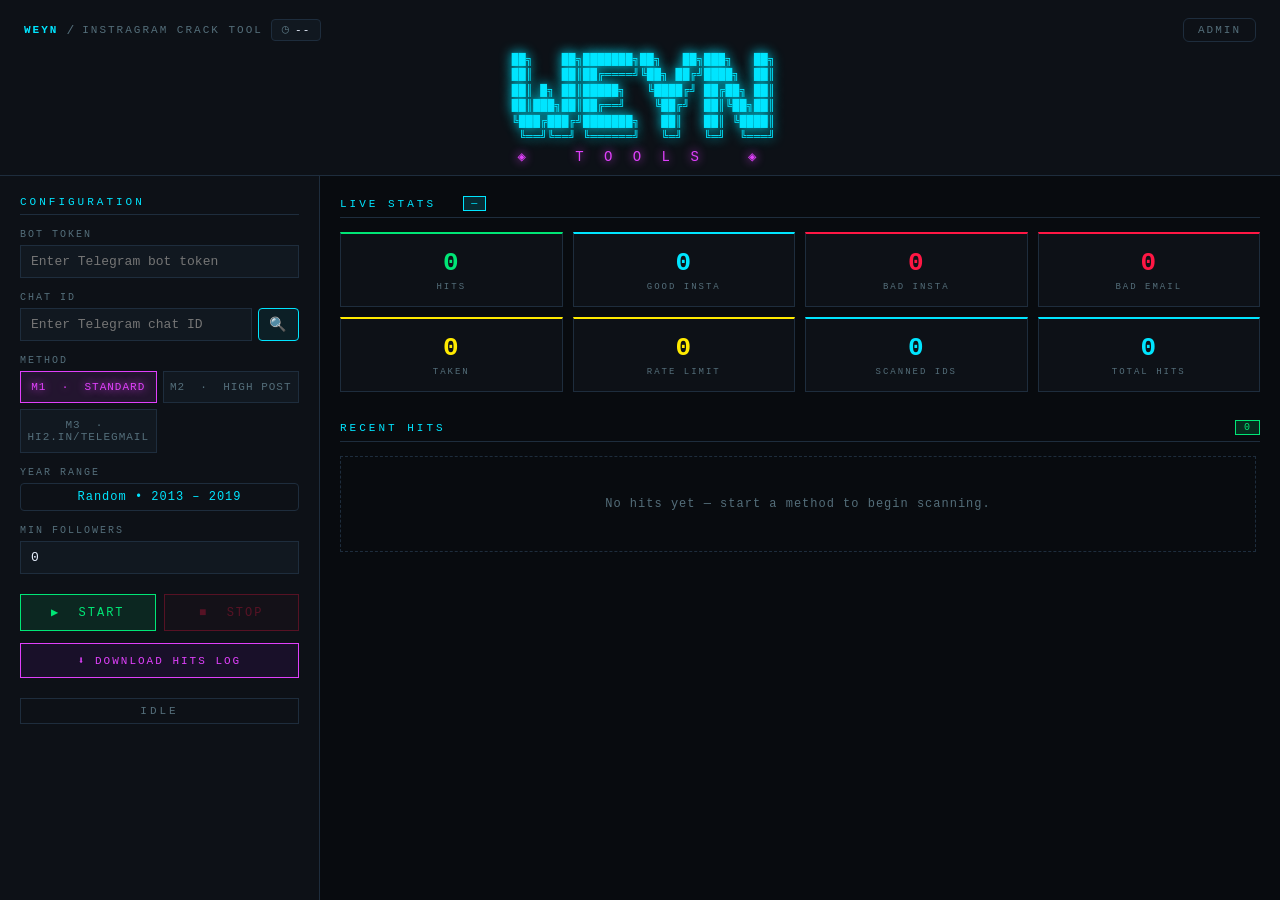
==== templates/index.html @ b4315cb1 "Update selection method label to reflect new domain scanning Modify JavaScript and HTML templates to" ====
<!DOCTYPE html>
<html lang="en">
<head>
  <meta charset="UTF-8" />
  <meta name="viewport" content="width=device-width, initial-scale=1.0" />
  <title>WEYN TOOLS</title>
  <link rel="stylesheet" href="/static/style.css" />
</head>
<body>
  <div class="app">

    <header class="header">
      <div class="header-topbar">
        <div class="key-info-bar">
          <span class="key-info-name" id="keyName">WEYN</span>
          <span class="key-info-sep">/</span>
          <span class="key-info-tools">INSTRAGRAM CRACK TOOL</span>
          <div class="key-timer-badge" id="keyTimerBadge">
            <span class="key-timer-icon">◷</span>
            <span id="keyTimer">--</span>
          </div>
        </div>
        <a href="/admin" class="admin-toggle-btn">ADMIN</a>
      </div>
      <pre class="banner">
 ██╗    ██╗███████╗██╗   ██╗███╗   ██╗
 ██║    ██║██╔════╝╚██╗ ██╔╝████╗  ██║
 ██║ █╗ ██║█████╗   ╚████╔╝ ██╔██╗ ██║
 ██║███╗██║██╔══╝    ╚██╔╝  ██║╚██╗██║
 ╚███╔███╔╝███████╗   ██║   ██║ ╚████║
  ╚══╝╚══╝ ╚══════╝   ╚═╝   ╚═╝  ╚═══╝</pre>
      <div class="banner-sub">◈ &nbsp; T O O L S &nbsp; ◈</div>
    </header>

    <main class="main">

      <!-- ── LEFT PANEL: Config ── -->
      <section class="panel config-panel">

        <div class="section-title">CONFIGURATION</div>

        <div class="form-group">
          <label>BOT TOKEN</label>
          <input type="password" id="token" placeholder="Enter Telegram bot token"
                 autocomplete="off" autocorrect="off" autocapitalize="none" spellcheck="false" />
        </div>

        <div class="form-group">
          <label>CHAT ID</label>
          <div class="chat-id-row">
            <input type="text" id="chat_id" placeholder="Enter Telegram chat ID"
                   autocomplete="off" autocorrect="off" autocapitalize="none" spellcheck="false" />
            <button id="findChatBtn" class="btn btn-find" title="Auto-detect group chat ID">🔍</button>
          </div>
          <div id="chatResults" class="chat-results"></div>
        </div>

        <div class="form-group">
          <label>METHOD</label>
          <div class="method-selector">
            <button class="method-btn active" id="methodBtn1" data-method="1">
              M1 &nbsp;·&nbsp; STANDARD
            </button>
            <button class="method-btn" id="methodBtn2" data-method="2">
              M2 &nbsp;·&nbsp; HIGH POST
            </button>
            <button class="method-btn" id="methodBtn3" data-method="3">
              M3 &nbsp;·&nbsp; HI2.IN/TELEGMAIL
            </button>
          </div>
        </div>

        <div class="form-group" id="yearRangeGroup">
          <label>YEAR RANGE</label>
          <div class="year-badge">Random • 2013 – 2019</div>
        </div>

        <div class="form-group">
          <label id="minLabel">MIN FOLLOWERS</label>
          <input type="number" id="min_followers" value="0" min="0" />
        </div>

        <div class="controls">
          <button id="startBtn" class="btn btn-start">▶&nbsp; START</button>
          <button id="stopBtn"  class="btn btn-stop" disabled>■&nbsp; STOP</button>
        </div>

        <a id="downloadBtn" class="btn btn-download" href="/api/download_hits" download>⬇ DOWNLOAD HITS LOG</a>

        <div id="tgStatus" class="tg-status-bar"></div>
        <div id="statusBar" class="status-bar">IDLE</div>


      </section>

      <!-- ── RIGHT PANEL: Stats + Hits ── -->
      <section class="panel stats-panel">

        <div class="section-title">LIVE STATS &nbsp;<span id="methodBadge" class="badge">—</span></div>

        <div class="stats-grid" id="statsGrid">
          <div class="stat-card green">
            <div class="stat-value" id="s-hits">0</div>
            <div class="stat-label">HITS</div>
          </div>
          <div class="stat-card cyan">
            <div class="stat-value" id="s-good">0</div>
            <div class="stat-label">GOOD INSTA</div>
          </div>
          <div class="stat-card red">
            <div class="stat-value" id="s-bad_insta">0</div>
            <div class="stat-label">BAD INSTA</div>
          </div>
          <div class="stat-card red">
            <div class="stat-value" id="s-bad_email">0</div>
            <div class="stat-label">BAD EMAIL</div>
          </div>
          <div class="stat-card yellow">
            <div class="stat-value" id="s-taken">0</div>
            <div class="stat-label">TAKEN</div>
          </div>
          <div class="stat-card yellow">
            <div class="stat-value" id="s-limit">0</div>
            <div class="stat-label">RATE LIMIT</div>
          </div>
          <div class="stat-card cyan">
            <div class="stat-value" id="s-scanned">0</div>
            <div class="stat-label">SCANNED IDs</div>
          </div>
          <div class="stat-card cyan">
            <div class="stat-value" id="s-total">0</div>
            <div class="stat-label">TOTAL HITS</div>
          </div>
        </div>

        <div class="section-title" style="margin-top:28px">
          RECENT HITS
          <span class="hits-count" id="hitsCount">0</span>
        </div>
        <div class="hits-feed" id="hitsFeed">
          <div class="hits-empty">No hits yet — start a method to begin scanning.</div>
        </div>

      </section>
    </main>
  </div>

  <script src="/static/app.js"></script>
  <script>
    // ── Key expiry countdown ──────────────────────────────
    let _keyExpiry   = null;
    let _redirecting = false;

    const _timerEl  = document.getElementById('keyTimer');
    const _badgeEl  = document.getElementById('keyTimerBadge');

    async function loadKeyInfo() {
      try {
        const res  = await fetch('/api/key_info');
        const data = await res.json();
        if (data.error) { redirectExpired(); return; }
        _keyExpiry = data.expires_at ? new Date(data.expires_at + 'Z') : null;
        if (!_keyExpiry) {
          _timerEl.textContent = 'PENDING';
          _badgeEl.className   = 'key-timer-badge warning';
        }
      } catch(e) {}
    }

    function redirectExpired() {
      if (_redirecting) return;
      _redirecting = true;
      _timerEl.textContent = 'EXPIRED';
      _badgeEl.className   = 'key-timer-badge danger';
      setTimeout(() => { window.location.href = '/gate'; }, 2500);
    }

    function updateTimer() {
      if (!_keyExpiry) return;
      const diff = _keyExpiry - Date.now();
      if (diff <= 0) { redirectExpired(); return; }

      const h = Math.floor(diff / 3600000);
      const m = Math.floor((diff % 3600000) / 60000);
      const s = Math.floor((diff % 60000)   / 1000);
      _timerEl.textContent = `${h}h ${m}m ${s}s`;

      if (diff < 5 * 60 * 1000) {
        _badgeEl.className = 'key-timer-badge danger';
      } else if (diff < 30 * 60 * 1000) {
        _badgeEl.className = 'key-timer-badge warning';
      } else {
        _badgeEl.className = 'key-timer-badge';
      }
    }

    async function checkKeyStillValid() {
      try {
        const res  = await fetch('/api/key_info');
        const data = await res.json();
        if (data.error) { redirectExpired(); return; }
        if (data.expires_at) {
          const newExpiry = new Date(data.expires_at + 'Z');
          if (newExpiry <= new Date()) { redirectExpired(); return; }
          _keyExpiry = newExpiry;
        }
      } catch(e) {}
    }

    loadKeyInfo();
    setInterval(updateTimer, 1000);
    setInterval(checkKeyStillValid, 60000);
  </script>
</body>
</html>
---- static/style.css ----
/* ─── Reset & Base ─── */
*, *::before, *::after { box-sizing: border-box; margin: 0; padding: 0; }

:root {
  --bg:       #080b0f;
  --bg2:      #0d1117;
  --bg3:      #111820;
  --border:   #1e2d3d;
  --cyan:     #00e5ff;
  --magenta:  #e040fb;
  --green:    #00e676;
  --red:      #ff1744;
  --yellow:   #ffea00;
  --white:    #e8f0fe;
  --muted:    #546e7a;
  --font:     'Courier New', Courier, monospace;
}

html, body { height: 100%; }
body {
  background: var(--bg);
  color: var(--white);
  font-family: var(--font);
  font-size: 13px;
  overflow-x: hidden;
}

/* ─── Scrollbar ─── */
::-webkit-scrollbar { width: 6px; }
::-webkit-scrollbar-track { background: var(--bg2); }
::-webkit-scrollbar-thumb { background: var(--border); border-radius: 3px; }

/* ─── App layout ─── */
.app {
  display: flex;
  flex-direction: column;
  min-height: 100vh;
}

/* ─── Header ─── */
.header {
  background: var(--bg2);
  border-bottom: 1px solid var(--border);
  padding: 18px 24px 10px;
  text-align: center;
}
.banner {
  color: var(--cyan);
  font-size: 11px;
  line-height: 1.4;
  letter-spacing: 0.5px;
  text-shadow: 0 0 12px var(--cyan);
  display: inline-block;
}
.banner-sub {
  color: var(--magenta);
  font-size: 14px;
  letter-spacing: 6px;
  margin-top: 4px;
  text-shadow: 0 0 10px var(--magenta);
}

/* ─── Header topbar ─── */
.header-topbar {
  display: flex;
  align-items: center;
  justify-content: space-between;
  margin-bottom: 10px;
}

.key-info-bar {
  display: flex;
  align-items: center;
  gap: 8px;
  font-size: 11px;
}
.key-info-name {
  color: var(--cyan);
  letter-spacing: 2px;
  font-weight: bold;
}
.key-info-sep {
  color: var(--muted);
  font-size: 13px;
}
.key-info-tools {
  color: var(--muted);
  letter-spacing: 2px;
  font-size: 11px;
}

/* ─── Timer badge (topbar) ─── */
.key-timer-badge {
  display: flex;
  align-items: center;
  gap: 5px;
  border: 1px solid var(--border);
  background: var(--bg3);
  padding: 4px 10px;
  border-radius: 4px;
  font-size: 11px;
  letter-spacing: 1px;
  color: var(--white);
  transition: border-color 0.3s, background 0.3s;
}
.key-timer-badge.warning {
  border-color: var(--yellow);
  color: var(--yellow);
}
.key-timer-badge.danger {
  border-color: var(--red);
  color: var(--red);
  animation: blink 1s step-start infinite;
}
.key-timer-icon {
  color: var(--muted);
  font-size: 12px;
  line-height: 1;
}
.key-timer-badge.warning .key-timer-icon { color: var(--yellow); }
.key-timer-badge.danger  .key-timer-icon { color: var(--red); }

@keyframes blink {
  50% { opacity: 0.3; }
}

.admin-toggle-btn {
  background: none;
  border: 1px solid var(--border);
  color: var(--muted);
  font-family: var(--font);
  font-size: 11px;
  letter-spacing: 2px;
  padding: 5px 14px;
  border-radius: 6px;
  text-decoration: none;
  transition: color .2s, border-color .2s;
  white-space: nowrap;
}
.admin-toggle-btn:hover {
  color: var(--cyan);
  border-color: var(--cyan);
}

/* ─── Main grid ─── */
.main {
  display: grid;
  grid-template-columns: 320px 1fr;
  gap: 0;
  flex: 1;
  min-height: 0;
}

/* ─── Panels ─── */
.panel {
  padding: 20px;
  overflow-y: auto;
}
.config-panel {
  background: var(--bg2);
  border-right: 1px solid var(--border);
}
.stats-panel {
  background: var(--bg);
}

/* ─── Section title ─── */
.section-title {
  color: var(--cyan);
  font-size: 11px;
  letter-spacing: 3px;
  text-transform: uppercase;
  border-bottom: 1px solid var(--border);
  padding-bottom: 6px;
  margin-bottom: 14px;
  display: flex;
  align-items: center;
  gap: 8px;
}

/* ─── Method tabs ─── */
.method-tabs {
  display: grid;
  grid-template-columns: 1fr 1fr;
  gap: 6px;
  margin-bottom: 4px;
}
.tab {
  background: var(--bg3);
  border: 1px solid var(--border);
  color: var(--muted);
  padding: 8px 4px;
  cursor: pointer;
  font-family: var(--font);
  font-size: 11px;
  letter-spacing: 1px;
  transition: all 0.15s;
  text-align: center;
}
.tab:hover {
  border-color: var(--cyan);
  color: var(--cyan);
}
.tab.active {
  background: rgba(0, 229, 255, 0.1);
  border-color: var(--cyan);
  color: var(--cyan);
  text-shadow: 0 0 8px var(--cyan);
}
.tab.accurate {
  color: var(--yellow);
}
.tab.accurate.active {
  background: rgba(255, 234, 0, 0.1);
  border-color: var(--yellow);
  color: var(--yellow);
  text-shadow: 0 0 8px var(--yellow);
}

/* ─── Method Selector ─── */
.method-selector {
  display: grid;
  grid-template-columns: 1fr 1fr;
  gap: 6px;
}
.method-btn {
  background: var(--bg3);
  border: 1px solid var(--border);
  color: var(--muted);
  padding: 9px 6px;
  cursor: pointer;
  font-family: var(--font);
  font-size: 11px;
  letter-spacing: 1px;
  transition: all 0.15s;
  text-align: center;
}
.method-btn:hover {
  border-color: var(--magenta);
  color: var(--magenta);
}
.method-btn.active {
  background: rgba(224, 64, 251, 0.1);
  border-color: var(--magenta);
  color: var(--magenta);
  text-shadow: 0 0 8px var(--magenta);
}
.badge-m2 {
  color: var(--magenta) !important;
  border-color: var(--magenta) !important;
  text-shadow: 0 0 6px var(--magenta);
}
.badge-m3 {
  color: #f59e0b !important;
  border-color: #f59e0b !important;
  text-shadow: 0 0 6px #f59e0b;
}

/* ─── Form ─── */
.form-group {
  margin-bottom: 14px;
}
.form-group label {
  display: block;
  font-size: 10px;
  letter-spacing: 2px;
  color: var(--muted);
  margin-bottom: 5px;
  text-transform: uppercase;
}
.form-group input,
.form-group select {
  width: 100%;
  background: var(--bg3);
  border: 1px solid var(--border);
  color: var(--white);
  font-family: var(--font);
  font-size: 13px;
  padding: 8px 10px;
  outline: none;
  transition: border-color 0.15s;
}
.form-group input:focus,
.form-group select:focus {
  border-color: var(--cyan);
  box-shadow: 0 0 6px rgba(0, 229, 255, 0.2);
}
.form-group select option {
  background: var(--bg3);
}

/* ─── Controls ─── */
.controls {
  display: grid;
  grid-template-columns: 1fr 1fr;
  gap: 8px;
  margin-top: 20px;
  margin-bottom: 12px;
}
.btn {
  padding: 10px;
  font-family: var(--font);
  font-size: 12px;
  letter-spacing: 2px;
  cursor: pointer;
  border: 1px solid;
  transition: all 0.15s;
}
.btn-start {
  background: rgba(0, 230, 118, 0.1);
  border-color: var(--green);
  color: var(--green);
}
.btn-start:hover:not(:disabled) {
  background: rgba(0, 230, 118, 0.2);
  box-shadow: 0 0 12px rgba(0, 230, 118, 0.3);
}
.btn-stop {
  background: rgba(255, 23, 68, 0.1);
  border-color: var(--red);
  color: var(--red);
}
.btn-stop:hover:not(:disabled) {
  background: rgba(255, 23, 68, 0.2);
  box-shadow: 0 0 12px rgba(255, 23, 68, 0.3);
}
.btn:disabled {
  opacity: 0.3;
  cursor: not-allowed;
}
.chat-id-row {
  display: flex;
  gap: 6px;
}
.chat-id-row input {
  flex: 1;
}
.btn-find {
  flex-shrink: 0;
  padding: 0 10px;
  font-size: 14px;
  background: rgba(0,188,212,0.08);
  border: 1px solid var(--cyan);
  color: var(--cyan);
  border-radius: 4px;
  cursor: pointer;
  transition: all 0.15s;
}
.btn-find:hover:not(:disabled) {
  background: rgba(0,188,212,0.2);
}
.btn-find:disabled { opacity: 0.3; cursor: not-allowed; }
.chat-results {
  margin-top: 6px;
}
.chat-result-info { font-size: 11px; color: var(--text-dim); }
.chat-result-err  { font-size: 11px; color: var(--red); }
.chat-result-item {
  display: flex;
  align-items: center;
  gap: 6px;
  background: rgba(255,255,255,0.04);
  border: 1px solid rgba(255,255,255,0.08);
  border-radius: 4px;
  padding: 6px 8px;
  margin-top: 4px;
  font-size: 11px;
}
.chat-result-name { color: var(--cyan); font-weight: 600; flex: 1; }
.chat-result-type { color: var(--text-dim); font-size: 10px; }
.chat-result-id   { color: var(--yellow); font-family: monospace; }
.chat-use-btn {
  background: rgba(0,230,118,0.1);
  border: 1px solid var(--green);
  color: var(--green);
  font-size: 10px;
  padding: 2px 8px;
  border-radius: 3px;
  cursor: pointer;
  letter-spacing: 1px;
}
.chat-use-btn:hover { background: rgba(0,230,118,0.2); }
.btn-test {
  width: 100%;
  margin-top: 8px;
  background: rgba(0, 188, 212, 0.08);
  border-color: var(--cyan);
  color: var(--cyan);
  font-size: 11px;
}
.btn-test:hover:not(:disabled) {
  background: rgba(0, 188, 212, 0.18);
  box-shadow: 0 0 10px rgba(0, 188, 212, 0.25);
}
.test-status {
  font-size: 11px;
  margin-top: 6px;
  min-height: 16px;
  text-align: center;
  letter-spacing: 0.5px;
  color: var(--text-dim);
}
.test-status.ok   { color: var(--green); }
.test-status.fail { color: var(--red); }
.year-badge {
  background: var(--panel);
  border: 1px solid var(--border);
  border-radius: 4px;
  padding: 6px 10px;
  font-size: 12px;
  color: var(--cyan);
  letter-spacing: 1px;
  text-align: center;
}
.tg-status-bar {
  font-size: 11px;
  min-height: 14px;
  margin-top: 6px;
  text-align: center;
  letter-spacing: 0.5px;
}
.tg-status-bar.tg-err { color: var(--red); }
.tg-status-bar.tg-ok  { color: var(--green); }
.btn-download {
  display: block;
  width: 100%;
  margin-top: 8px;
  text-align: center;
  text-decoration: none;
  background: rgba(170, 0, 255, 0.08);
  border-color: var(--magenta);
  color: var(--magenta);
  font-size: 11px;
  box-sizing: border-box;
}
.btn-download:hover {
  background: rgba(170, 0, 255, 0.18);
  box-shadow: 0 0 10px rgba(170, 0, 255, 0.25);
}

/* ─── Status bar ─── */
.status-bar {
  text-align: center;
  font-size: 11px;
  letter-spacing: 3px;
  color: var(--muted);
  padding: 6px;
  border: 1px solid var(--border);
}
.status-bar.running {
  color: var(--green);
  border-color: var(--green);
  animation: pulse 2s infinite;
}
@keyframes pulse {
  0%, 100% { opacity: 1; }
  50%       { opacity: 0.5; }
}

/* ─── Stats grid ─── */
.stats-grid {
  display: grid;
  grid-template-columns: repeat(4, 1fr);
  gap: 10px;
}
.stat-card {
  background: var(--bg2);
  border: 1px solid var(--border);
  padding: 14px 10px;
  text-align: center;
  transition: all 0.2s;
}
.stat-card.green  { border-top: 2px solid var(--green); }
.stat-card.cyan   { border-top: 2px solid var(--cyan); }
.stat-card.red    { border-top: 2px solid var(--red); }
.stat-card.yellow { border-top: 2px solid var(--yellow); }
.stat-card.magenta{ border-top: 2px solid var(--magenta); }

.stat-value {
  font-size: 26px;
  font-weight: bold;
  letter-spacing: 1px;
  transition: all 0.3s;
}
.stat-card.green  .stat-value { color: var(--green); }
.stat-card.cyan   .stat-value { color: var(--cyan); }
.stat-card.red    .stat-value { color: var(--red); }
.stat-card.yellow .stat-value { color: var(--yellow); }
.stat-card.magenta .stat-value{ color: var(--magenta); }

.stat-label {
  font-size: 9px;
  letter-spacing: 2px;
  color: var(--muted);
  margin-top: 4px;
  text-transform: uppercase;
}

.stat-card.bump .stat-value {
  transform: scale(1.15);
}

/* ─── Badge ─── */
.badge {
  background: rgba(0, 229, 255, 0.15);
  color: var(--cyan);
  border: 1px solid var(--cyan);
  padding: 1px 7px;
  font-size: 10px;
  letter-spacing: 1px;
}
.hits-count {
  margin-left: auto;
  background: rgba(0, 230, 118, 0.15);
  color: var(--green);
  border: 1px solid var(--green);
  padding: 1px 8px;
  font-size: 10px;
  letter-spacing: 1px;
}

/* ─── Hits feed ─── */
.hits-feed {
  display: flex;
  flex-direction: column;
  gap: 10px;
  max-height: 480px;
  overflow-y: auto;
  padding-right: 4px;
}
.hits-empty {
  color: var(--muted);
  text-align: center;
  padding: 40px 20px;
  border: 1px dashed var(--border);
  font-size: 12px;
  letter-spacing: 1px;
}
.hit-card {
  background: var(--bg2);
  border: 1px solid var(--border);
  border-left: 3px solid var(--green);
  padding: 12px 14px;
  animation: slideIn 0.3s ease;
}
@keyframes slideIn {
  from { opacity: 0; transform: translateX(-10px); }
  to   { opacity: 1; transform: translateX(0); }
}
.hit-card .hit-username {
  color: var(--cyan);
  font-size: 13px;
  font-weight: bold;
  letter-spacing: 1px;
  display: flex;
  align-items: center;
  gap: 8px;
}
.hit-posts-badge {
  font-size: 10px;
  font-weight: 600;
  letter-spacing: 0.5px;
  color: var(--green);
  background: rgba(0,255,136,0.08);
  border: 1px solid rgba(0,255,136,0.25);
  padding: 1px 7px;
  border-radius: 20px;
}
.hit-card .hit-email {
  color: var(--green);
  font-size: 12px;
  margin-top: 2px;
}
.hit-card .hit-meta {
  color: var(--muted);
  font-size: 11px;
  margin-top: 4px;
  letter-spacing: 0.5px;
}

/* ─── Key Expiry Timer Card ─── */
.expiry-card {
  margin-top: 14px;
  border: 1px solid var(--green);
  background: rgba(0, 230, 118, 0.05);
  padding: 14px 16px 12px;
  text-align: center;
  transition: border-color 0.4s, background 0.4s;
}
.expiry-card.warning {
  border-color: var(--yellow);
  background: rgba(255, 234, 0, 0.05);
}
.expiry-card.danger {
  border-color: var(--red);
  background: rgba(255, 23, 68, 0.07);
  animation: pulse 1s infinite;
}
.expiry-label {
  font-size: 9px;
  letter-spacing: 3px;
  color: var(--muted);
  text-transform: uppercase;
  margin-bottom: 6px;
}
.expiry-countdown {
  font-size: 28px;
  font-weight: bold;
  letter-spacing: 3px;
  color: var(--green);
  font-family: var(--font);
  transition: color 0.4s;
  line-height: 1;
}
.expiry-countdown.warning { color: var(--yellow); }
.expiry-countdown.danger  {
  color: var(--red);
  animation: blink 1s step-start infinite;
}
.expiry-bar-track {
  margin: 10px 0 8px;
  height: 4px;
  background: var(--border);
  border-radius: 2px;
  overflow: hidden;
}
.expiry-bar-fill {
  height: 100%;
  width: 100%;
  background: var(--green);
  border-radius: 2px;
  transition: width 1s linear, background 0.4s;
}
.expiry-card.warning .expiry-bar-fill { background: var(--yellow); }
.expiry-card.danger  .expiry-bar-fill { background: var(--red); }
.expiry-key-name {
  font-size: 10px;
  letter-spacing: 2px;
  color: var(--muted);
  margin-top: 2px;
}

/* ─── Responsive ─── */
@media (max-width: 900px) {
  .main { grid-template-columns: 1fr; }
  .config-panel { border-right: none; border-bottom: 1px solid var(--border); }
  .stats-grid { grid-template-columns: repeat(2, 1fr); }
}
@media (max-width: 500px) {
  .method-tabs { grid-template-columns: 1fr 1fr; }
  .stats-grid  { grid-template-columns: repeat(2, 1fr); }
  .banner { font-size: 8px; }
}
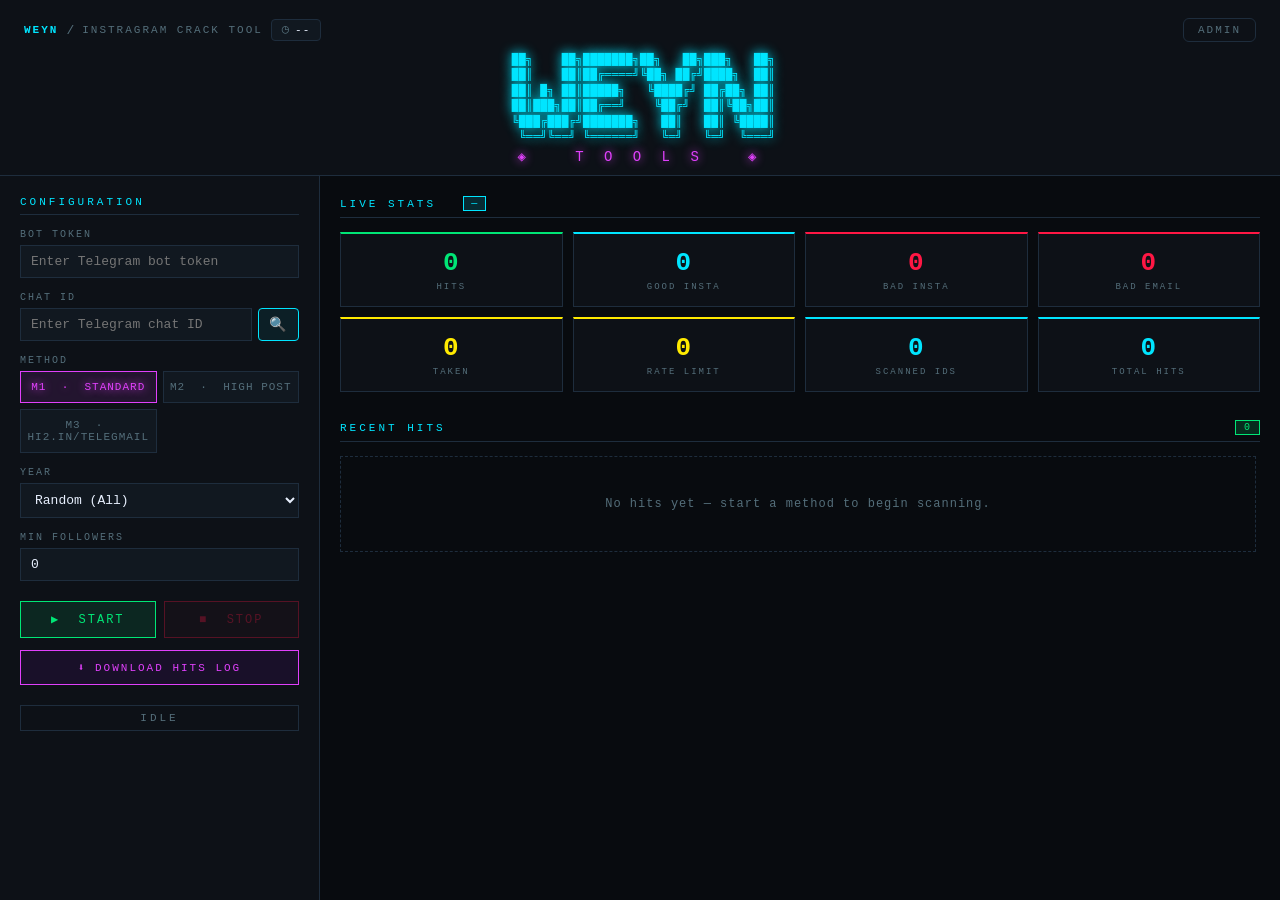
==== commit d11174e6: "Update templates/index.html" ====
--- a/templates/index.html
+++ b/templates/index.html
@@ -71,8 +71,17 @@
         </div>
 
         <div class="form-group" id="yearRangeGroup">
-          <label>YEAR RANGE</label>
-          <div class="year-badge">Random • 2013 – 2019</div>
+          <label>YEAR</label>
+          <select id="year_choice">
+            <option value="">Random (All)</option>
+            <option value="2013">2013</option>
+            <option value="2014">2014</option>
+            <option value="2015">2015</option>
+            <option value="2016">2016</option>
+            <option value="2017">2017</option>
+            <option value="2018">2018</option>
+            <option value="2019">2019</option>
+          </select>
         </div>
 
         <div class="form-group">
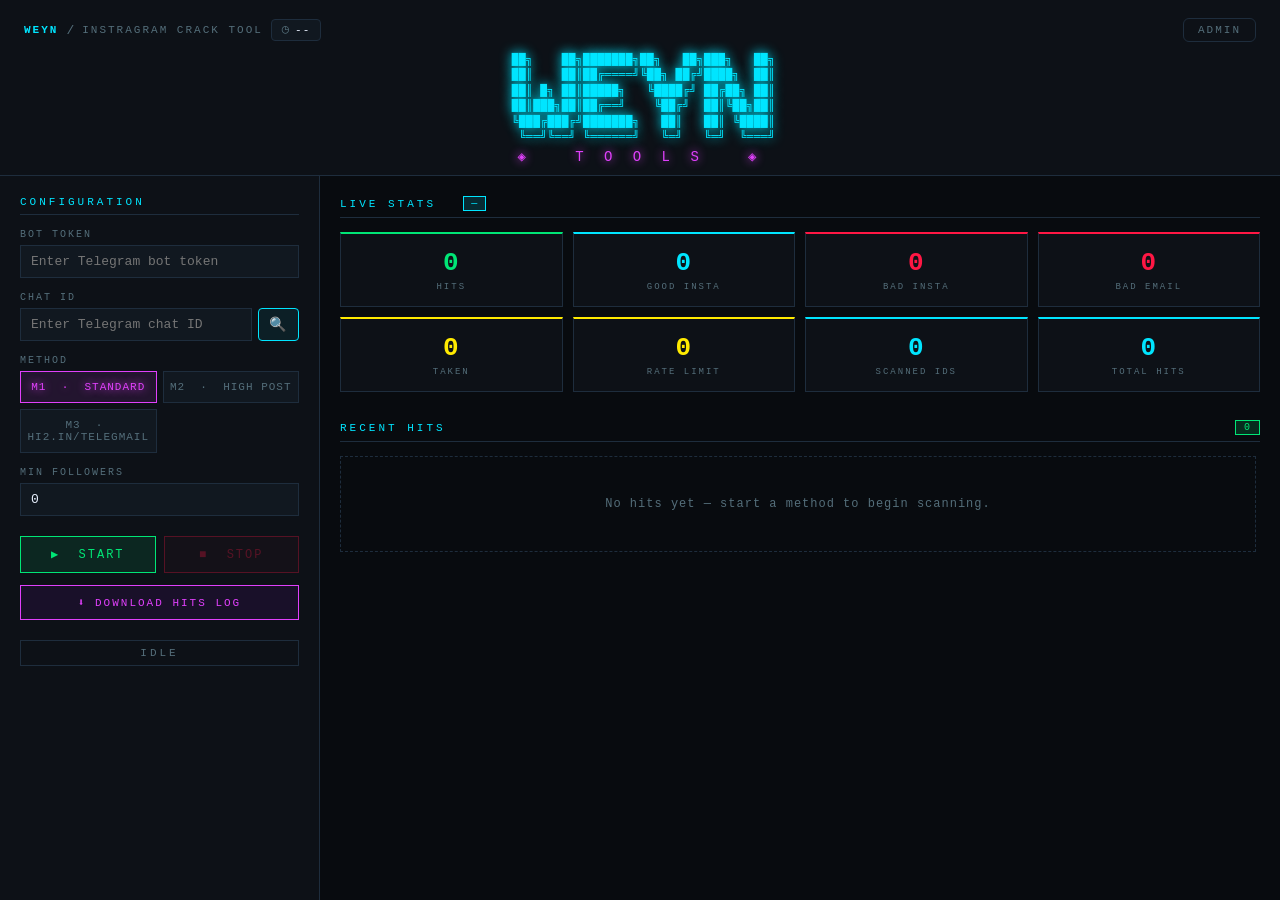
==== commit 34d44e24: "Remove year filter from M3: templates/index.html" ====
--- a/templates/index.html
+++ b/templates/index.html
@@ -70,7 +70,7 @@
           </div>
         </div>
 
-        <div class="form-group" id="yearRangeGroup">
+        <div class="form-group" id="yearRangeGroup" style="display:none">
           <label>YEAR</label>
           <select id="year_choice">
             <option value="">Random (All)</option>
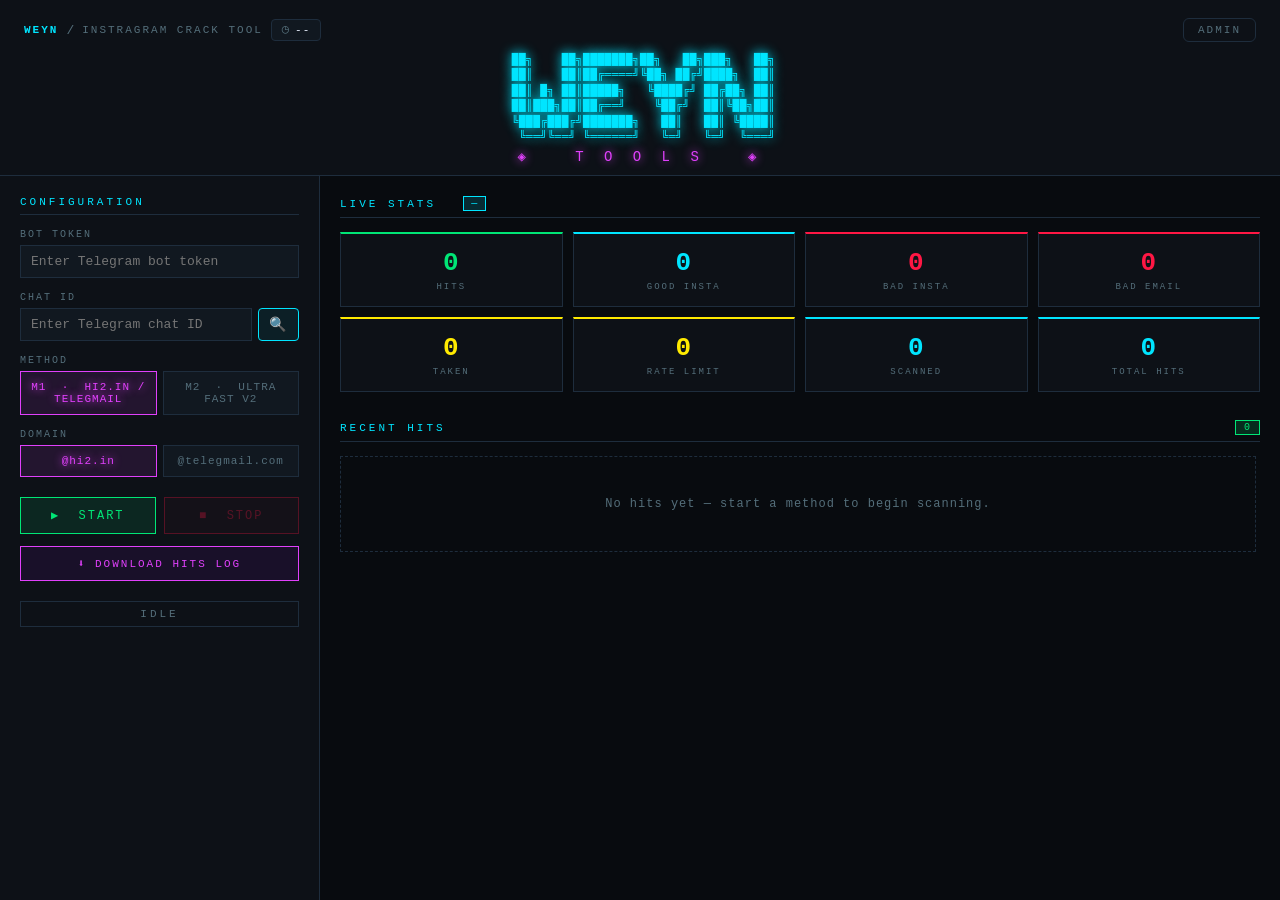
==== commit 04b65db0: "Update methods and selectors to remove M1 and add domain choice Remove M1 method, rename M2 to M1, r" ====
--- a/templates/index.html
+++ b/templates/index.html
@@ -59,34 +59,20 @@
           <label>METHOD</label>
           <div class="method-selector">
             <button class="method-btn active" id="methodBtn1" data-method="1">
-              M1 &nbsp;·&nbsp; STANDARD
+              M1 &nbsp;·&nbsp; HI2.IN / TELEGMAIL
             </button>
             <button class="method-btn" id="methodBtn2" data-method="2">
-              M2 &nbsp;·&nbsp; HIGH POST
+              M2 &nbsp;·&nbsp; ULTRA FAST V2
             </button>
-            <button class="method-btn" id="methodBtn3" data-method="3">
-              M3 &nbsp;·&nbsp; HI2.IN/TELEGMAIL
-            </button>
-          </div>
-        </div>
-
-        <div class="form-group" id="yearRangeGroup" style="display:none">
-          <label>YEAR</label>
-          <select id="year_choice">
-            <option value="">Random (All)</option>
-            <option value="2013">2013</option>
-            <option value="2014">2014</option>
-            <option value="2015">2015</option>
-            <option value="2016">2016</option>
-            <option value="2017">2017</option>
-            <option value="2018">2018</option>
-            <option value="2019">2019</option>
-          </select>
-        </div>
-
-        <div class="form-group">
-          <label id="minLabel">MIN FOLLOWERS</label>
-          <input type="number" id="min_followers" value="0" min="0" />
+          </div>
+        </div>
+
+        <div class="form-group" id="domainGroup">
+          <label>DOMAIN</label>
+          <div class="method-selector">
+            <button class="method-btn active" id="domainBtn1">@hi2.in</button>
+            <button class="method-btn" id="domainBtn2">@telegmail.com</button>
+          </div>
         </div>
 
         <div class="controls">
@@ -134,7 +120,7 @@
           </div>
           <div class="stat-card cyan">
             <div class="stat-value" id="s-scanned">0</div>
-            <div class="stat-label">SCANNED IDs</div>
+            <div class="stat-label">SCANNED</div>
           </div>
           <div class="stat-card cyan">
             <div class="stat-value" id="s-total">0</div>
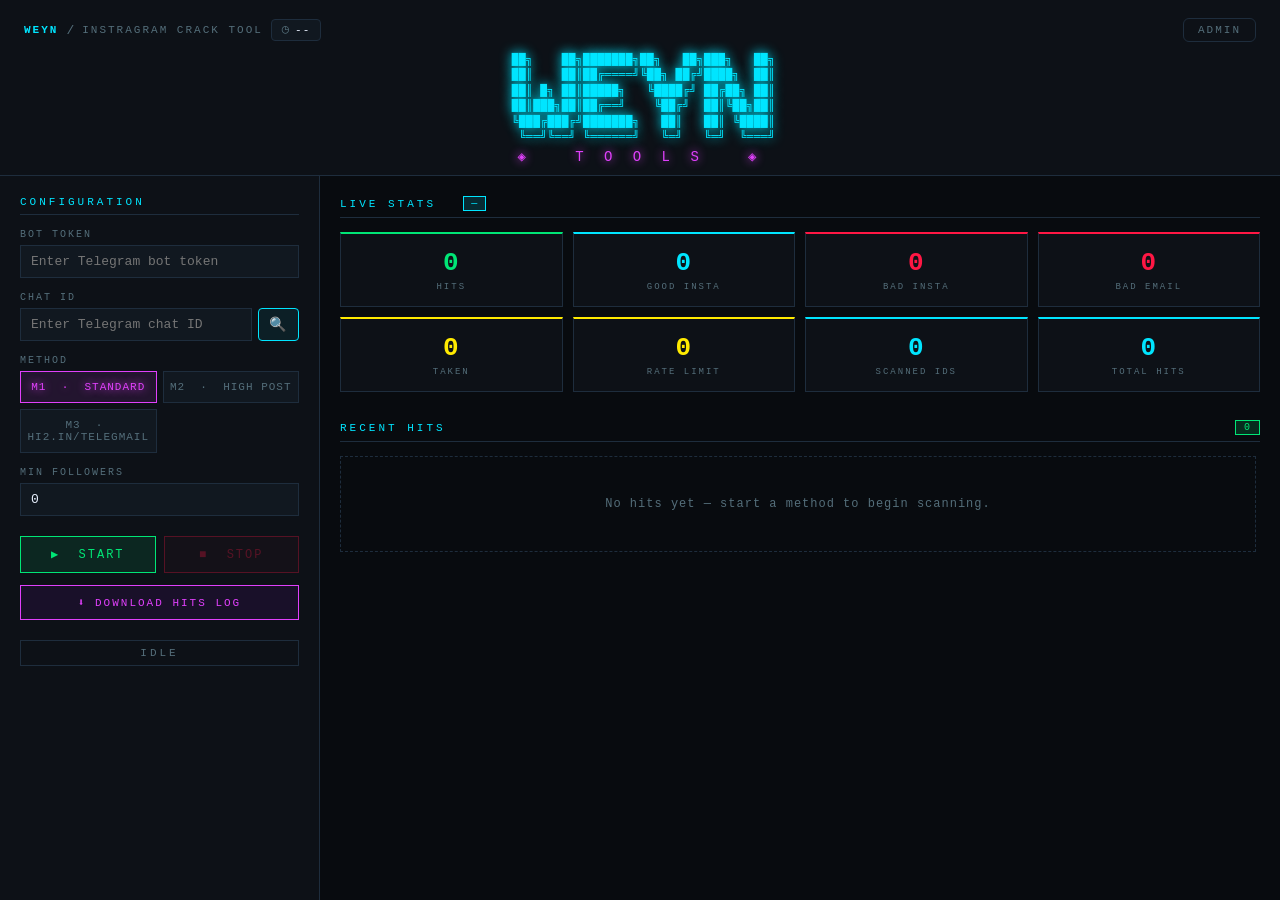
==== commit 2fc005b0: "Update tool to support new methods and improve existing ones Replaces codebase with version from zip" ====
--- a/templates/index.html
+++ b/templates/index.html
@@ -59,20 +59,34 @@
           <label>METHOD</label>
           <div class="method-selector">
             <button class="method-btn active" id="methodBtn1" data-method="1">
-              M1 &nbsp;·&nbsp; HI2.IN / TELEGMAIL
+              M1 &nbsp;·&nbsp; STANDARD
             </button>
             <button class="method-btn" id="methodBtn2" data-method="2">
-              M2 &nbsp;·&nbsp; ULTRA FAST V2
+              M2 &nbsp;·&nbsp; HIGH POST
             </button>
-          </div>
-        </div>
-
-        <div class="form-group" id="domainGroup">
-          <label>DOMAIN</label>
-          <div class="method-selector">
-            <button class="method-btn active" id="domainBtn1">@hi2.in</button>
-            <button class="method-btn" id="domainBtn2">@telegmail.com</button>
-          </div>
+            <button class="method-btn" id="methodBtn3" data-method="3">
+              M3 &nbsp;·&nbsp; HI2.IN/TELEGMAIL
+            </button>
+          </div>
+        </div>
+
+        <div class="form-group" id="yearRangeGroup" style="display:none">
+          <label>YEAR</label>
+          <select id="year_choice">
+            <option value="">Random (All)</option>
+            <option value="2013">2013</option>
+            <option value="2014">2014</option>
+            <option value="2015">2015</option>
+            <option value="2016">2016</option>
+            <option value="2017">2017</option>
+            <option value="2018">2018</option>
+            <option value="2019">2019</option>
+          </select>
+        </div>
+
+        <div class="form-group">
+          <label id="minLabel">MIN FOLLOWERS</label>
+          <input type="number" id="min_followers" value="0" min="0" />
         </div>
 
         <div class="controls">
@@ -120,7 +134,7 @@
           </div>
           <div class="stat-card cyan">
             <div class="stat-value" id="s-scanned">0</div>
-            <div class="stat-label">SCANNED</div>
+            <div class="stat-label">SCANNED IDs</div>
           </div>
           <div class="stat-card cyan">
             <div class="stat-value" id="s-total">0</div>
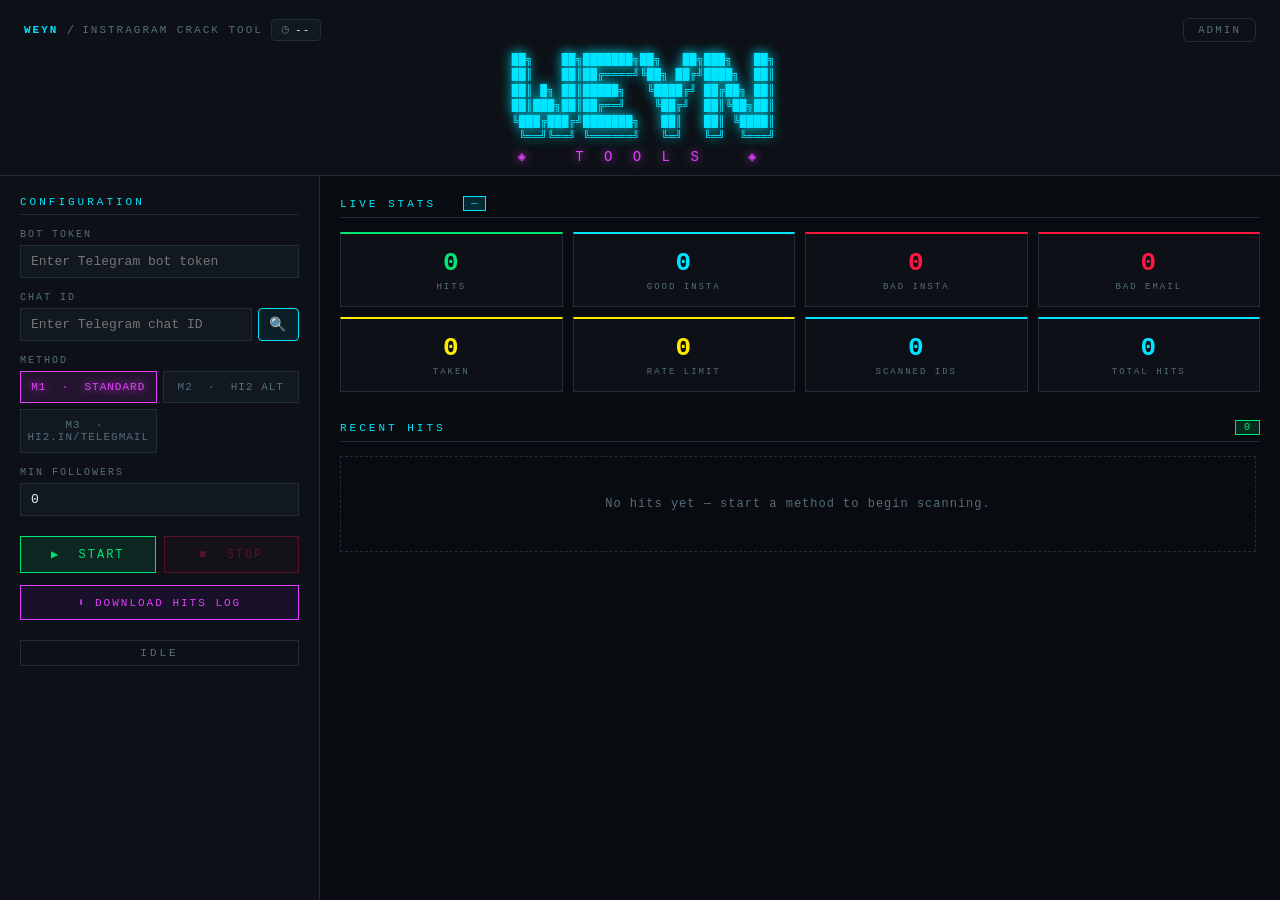
==== commit dd53265f: "Update scanning tool to check for hi2.in email availability Replace the entire M2 scanning method wi" ====
--- a/templates/index.html
+++ b/templates/index.html
@@ -62,7 +62,7 @@
               M1 &nbsp;·&nbsp; STANDARD
             </button>
             <button class="method-btn" id="methodBtn2" data-method="2">
-              M2 &nbsp;·&nbsp; HIGH POST
+              M2 &nbsp;·&nbsp; HI2 ALT
             </button>
             <button class="method-btn" id="methodBtn3" data-method="3">
               M3 &nbsp;·&nbsp; HI2.IN/TELEGMAIL
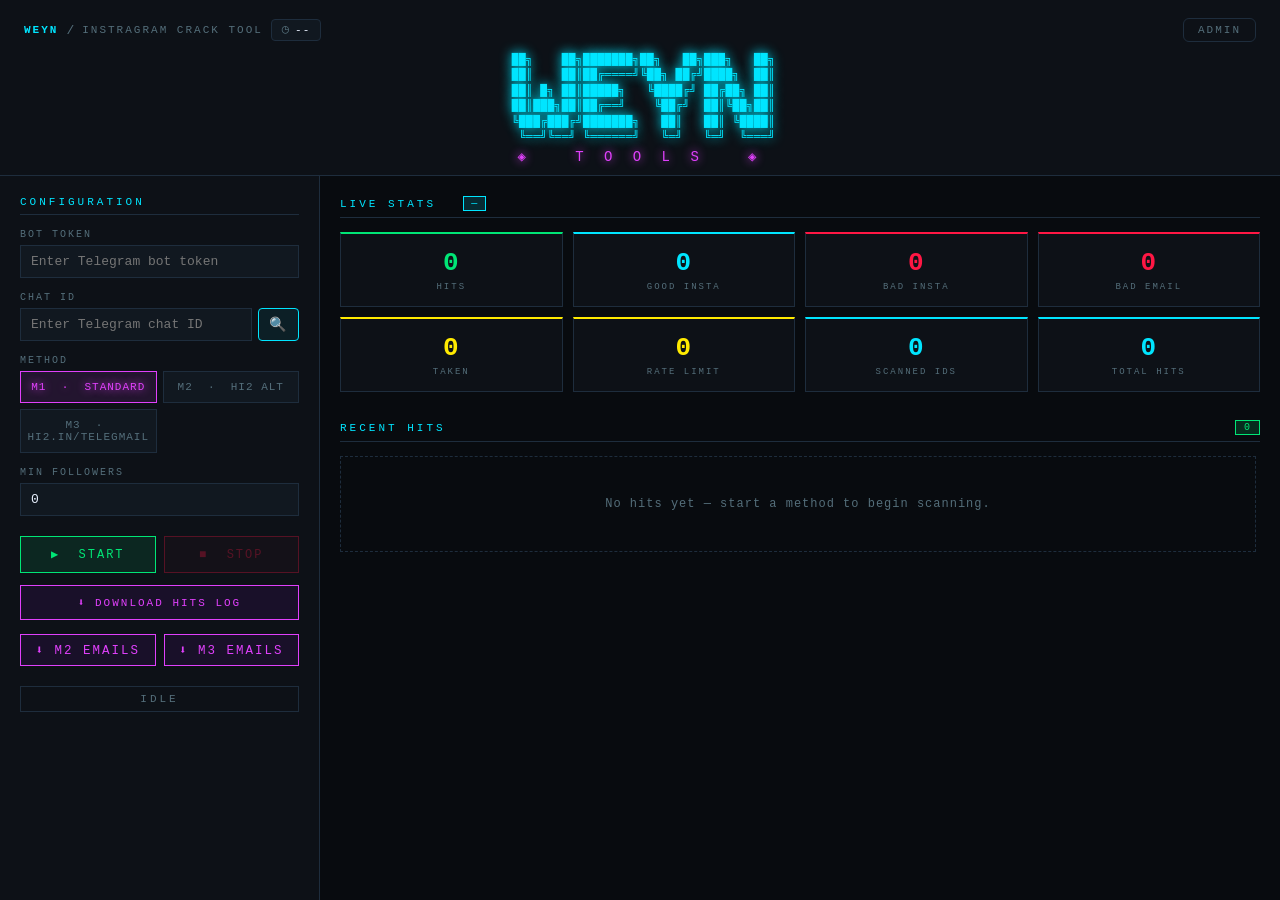
==== commit 43ef5dba: "Add M2/M3 email-only download endpoints and buttons" ====
--- a/templates/index.html
+++ b/templates/index.html
@@ -95,6 +95,10 @@
         </div>
 
         <a id="downloadBtn" class="btn btn-download" href="/api/download_hits" download>⬇ DOWNLOAD HITS LOG</a>
+        <div style="display:flex;gap:8px;margin-top:6px;">
+          <a id="dlM2Btn" class="btn btn-download" href="/api/download_m2" download style="flex:1;font-size:0.78rem;padding:7px 10px;">⬇ M2 EMAILS</a>
+          <a id="dlM3Btn" class="btn btn-download" href="/api/download_m3" download style="flex:1;font-size:0.78rem;padding:7px 10px;">⬇ M3 EMAILS</a>
+        </div>
 
         <div id="tgStatus" class="tg-status-bar"></div>
         <div id="statusBar" class="status-bar">IDLE</div>
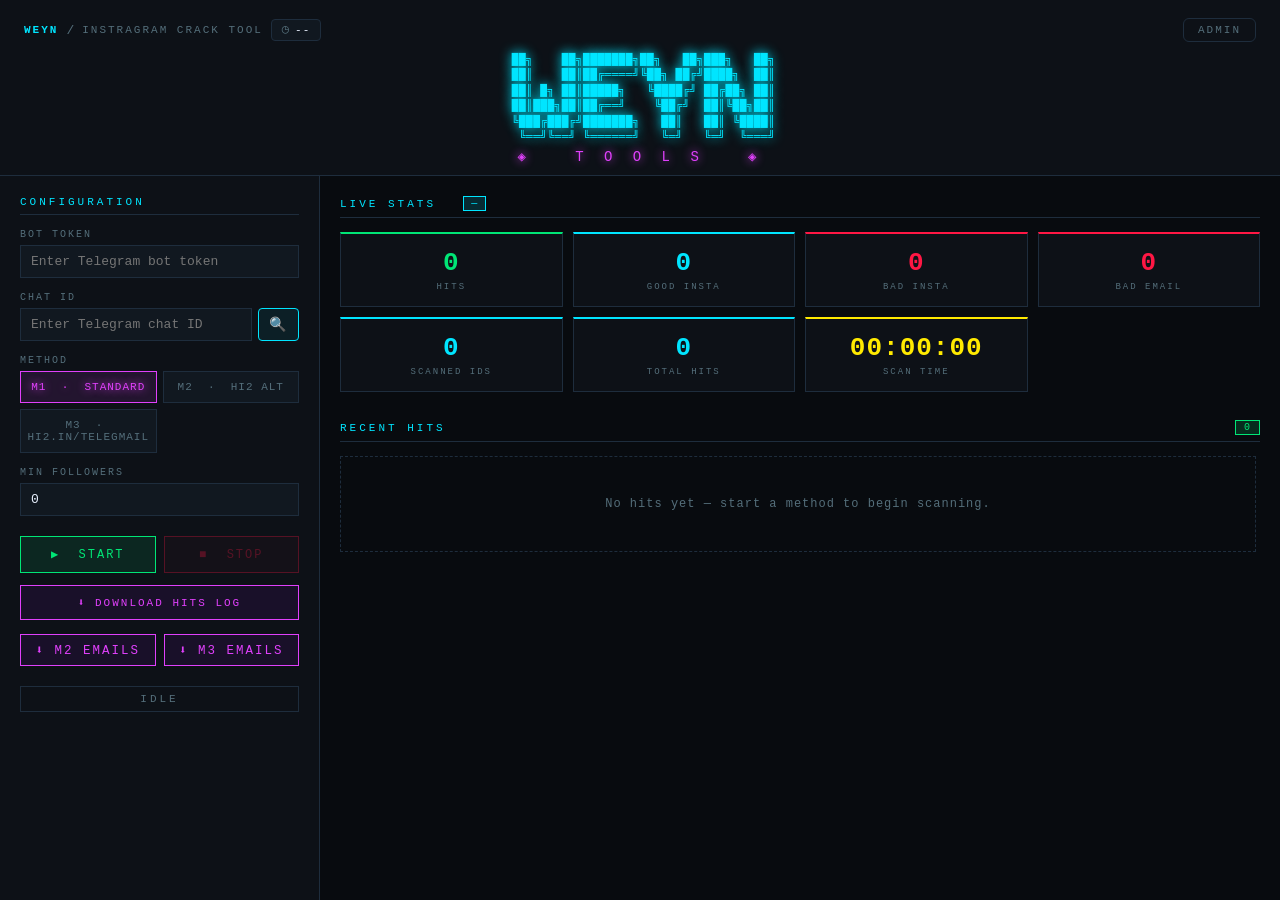
==== commit 058192e2: "Refactor app structure and optimize frontend logic Replit-Commit-Author: Agent" ====
--- a/templates/index.html
+++ b/templates/index.html
@@ -128,14 +128,6 @@
             <div class="stat-value" id="s-bad_email">0</div>
             <div class="stat-label">BAD EMAIL</div>
           </div>
-          <div class="stat-card yellow">
-            <div class="stat-value" id="s-taken">0</div>
-            <div class="stat-label">TAKEN</div>
-          </div>
-          <div class="stat-card yellow">
-            <div class="stat-value" id="s-limit">0</div>
-            <div class="stat-label">RATE LIMIT</div>
-          </div>
           <div class="stat-card cyan">
             <div class="stat-value" id="s-scanned">0</div>
             <div class="stat-label">SCANNED IDs</div>
@@ -143,6 +135,10 @@
           <div class="stat-card cyan">
             <div class="stat-value" id="s-total">0</div>
             <div class="stat-label">TOTAL HITS</div>
+          </div>
+          <div class="stat-card yellow">
+            <div class="stat-value" id="s-timer">00:00:00</div>
+            <div class="stat-label">SCAN TIME</div>
           </div>
         </div>
 
